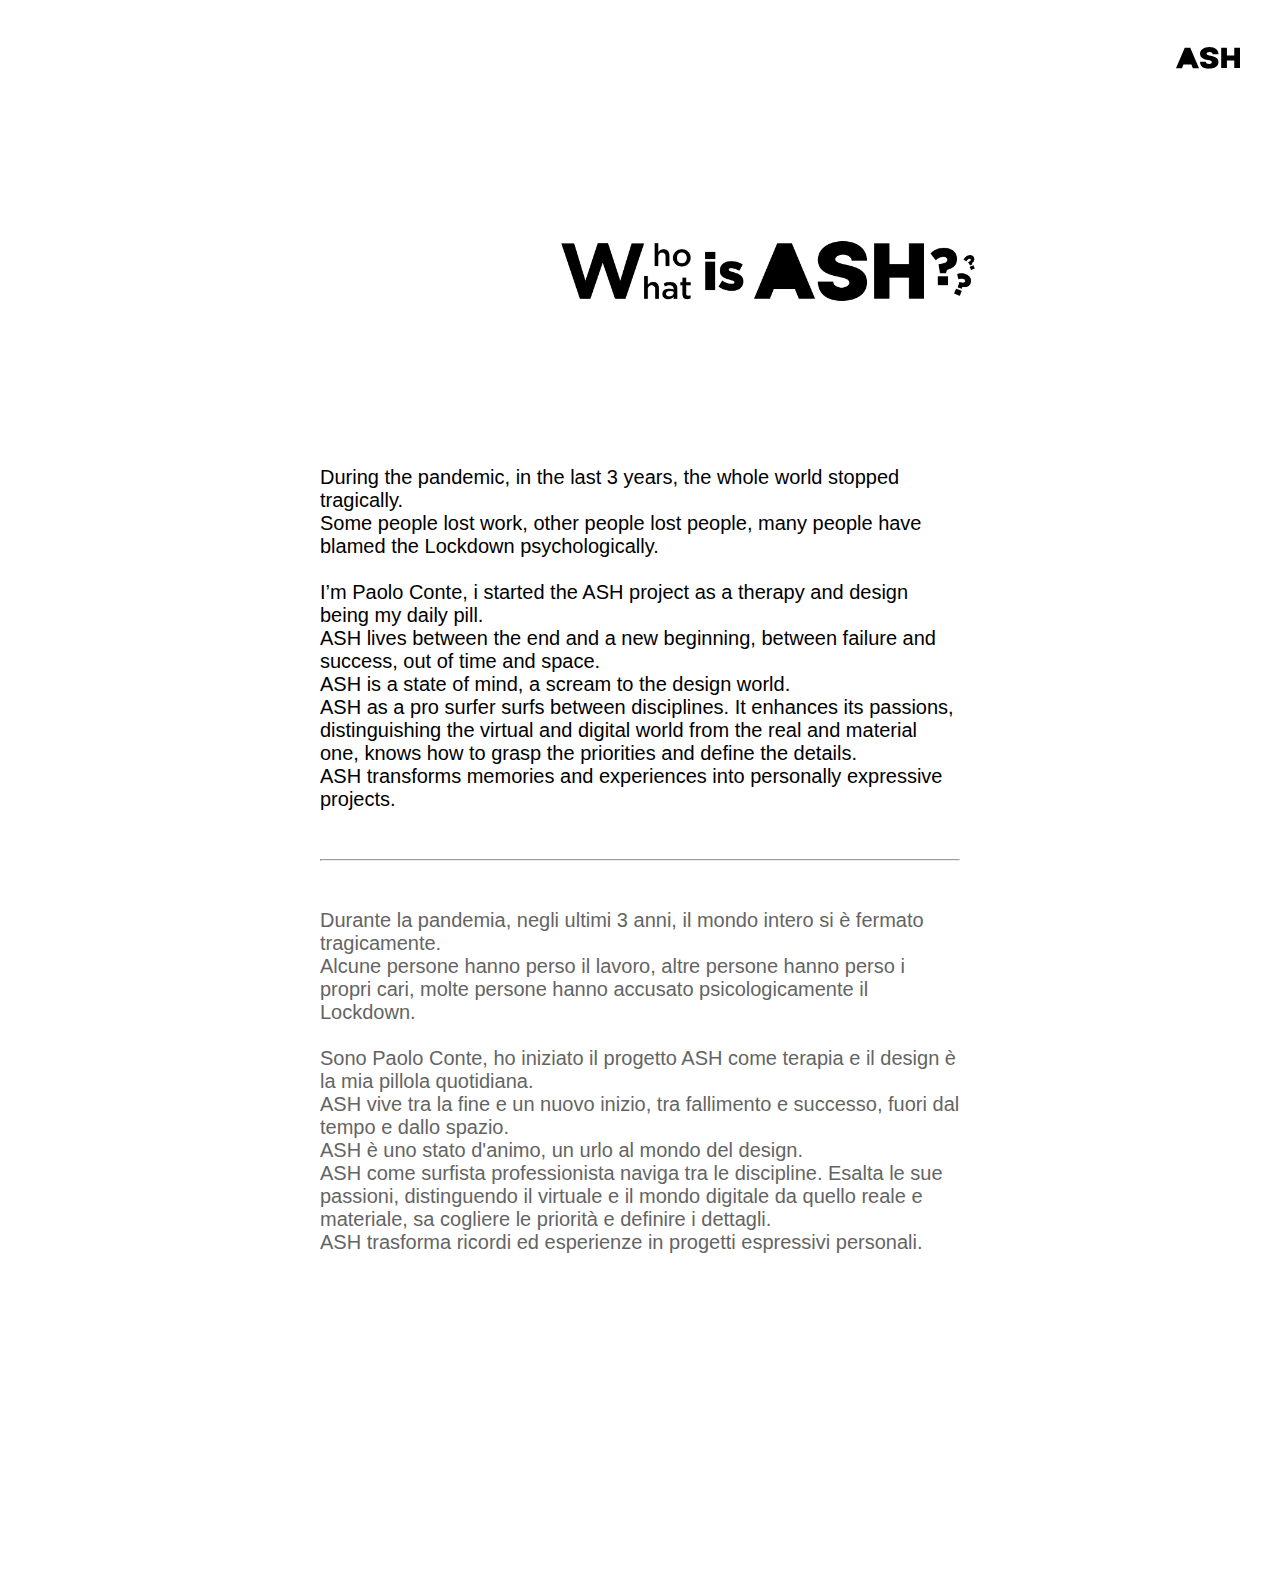
==== about.html @ 43ed9ed4 "Add file" ====
<!DOCTYPE html>
<html lang="en">
<head>
    <meta charset="UTF-8">
    <meta http-equiv="X-UA-Compatible" content="IE=edge">
    <meta name="viewport" content="width=device-width, initial-scale=1.0">
    <title>About ASH</title>
    <link rel="stylesheet" href="css/style.css">
    <script src="script/app.js"></script>
</head>
<body>
    <navbar class="navbar navbar-default navbar-fixed-top"><img src="img/ASH.svg" alt="ashlogo" style="width: 5%; cursor: pointer" onclick="redirectHome()"></navbar>
    <div class="centering">
        <img src="img/WhoWhat.png" alt="who" style="width: 65%; padding: 15rem; padding-bottom: 10rem;">
        <div style="font-size: 20px; text-align: left">
            During the pandemic, in the last 3 years, the whole world stopped tragically.<br>
            Some people lost work, other people lost people, many people have blamed the Lockdown psychologically.<br><br>
            I’m Paolo Conte, i started the ASH project as a therapy and design being my daily pill.<br>
            ASH lives between the end and a new beginning, between failure and success, out of time and space.<br>
            ASH is a state of mind, a scream to the design world.<br>
            ASH as a pro surfer surfs between disciplines. It enhances its passions, distinguishing the virtual and digital
            world from the real and material one, knows how to grasp the priorities and define the details.<br>
            ASH transforms memories and experiences into personally expressive projects.
        </div>
        <hr>
        <div style="font-size: 20px; text-align: left; color: rgb(100, 100, 100);">
            Durante la pandemia, negli ultimi 3 anni, il mondo intero si è fermato tragicamente.<br>
            Alcune persone hanno perso il lavoro, altre persone hanno perso i propri cari, molte persone hanno accusato psicologicamente il Lockdown.<br><br>
            Sono Paolo Conte, ho iniziato il progetto ASH come terapia e il design è la mia pillola quotidiana.<br>
            ASH vive tra la fine e un nuovo inizio, tra fallimento e successo, fuori dal tempo e dallo spazio.<br>
            ASH è uno stato d'animo, un urlo al mondo del design.<br>
            ASH come surfista professionista naviga tra le discipline. Esalta le sue passioni, distinguendo il virtuale e il mondo digitale
            da quello reale e materiale, sa cogliere le priorità e definire i dettagli.<br>
            ASH trasforma ricordi ed esperienze in progetti espressivi personali.
        </div>
    </div>
</body>
<footer style="padding: 10rem;">
    &#160;
</footer>
</html>
---- css/style.css ----
* {
  font-family: Arial, Helvetica, sans-serif;
  color: black;
  margin: 0;
}

a {
  color: rgb(140, 140, 140);
  text-decoration: none;
}

hr {
  margin-top: 3rem;
  margin-bottom: 3rem;
}

navbar {
  z-index: 100;
  font-size: 2rem;
  color: rgb(140, 140, 140);
  font-weight: bold;
  width: 100%;
  text-align: end;
  justify-content: end;
  float: right;
  margin-top: 2.5rem;
  position: fixed;
  right: 2.5rem;
}

.firstPage {
  background-image: url('../img/nethbadge.png');
  background-repeat: no-repeat;
  background-attachment: fixed;
  background-size: cover;
  color: #FFFFFF;
}

.centering {
  margin: auto;
  width: 50%;
  text-align: center;
}

li {
  padding: 20px;
}

.ashlogo {
  width: 25%;
  margin-top: 15rem;
}

/*--------------css per carosello------------------*/

.pic-ctn {
  width: 100vw;
  height: 200px;
}

@keyframes display {
  0% {
    transform: translateX(200px);
    opacity: 0;
  }

  10% {
    transform: translateX(0);
    opacity: 1;
  }

  20% {
    transform: translateX(0);
    opacity: 1;
  }

  30% {
    transform: translateX(-200px);
    opacity: 0;
  }

  100% {
    transform: translateX(-200px);
    opacity: 0;
  }
}

.pic-ctn {
  position: relative;
  width: 100%;
  height: 300px;
  margin-bottom: 15vh;
}

.pic-ctn>img {
  position: absolute;
  top: 0;
  left: calc(50% - 100px);
  opacity: 0;
  animation: display 10s infinite;
}

img:nth-child(2) {
  animation-delay: 2s;
}

img:nth-child(3) {
  animation-delay: 4s;
}

img:nth-child(4) {
  animation-delay: 6s;
}

img:nth-child(5) {
  animation-delay: 8s;
}

.titlesProjects {
  display: flex;
}

.imgProjects {
  display: flex;
}

.navImage {
  width: 5%;
  cursor: pointer
}

@media screen and (max-width: 600px) {

  .firstPage {
    background-image: url('../img/FACCIA_HOMEPAGE_MOBILE.png');
    background-repeat: no-repeat;
    background-attachment: fixed;
    background-size: cover;
    color: #FFFFFF;
  }

  .ashlogo {
    width: 50% !important;
    margin-top: 15rem;
  }

  .titlesProjects {
    display: none;
  }

  .imgProjects {
    display: block;
  }

  .navImage {
    width: 15%;
    cursor: pointer
  }

  .titleImage {
    width: 100%;
    margin-top: 5rem;
  }

  .productImage {
    display: block;
    width: 50%;
    margin-left: auto;
    margin-right: auto;
  }

  .esplosoImage {
    display: block;
    width: 85%;
    margin-left: auto;
    margin-right: auto;
  }

  .liststyle {
    text-align: end;
  }

  .esplosobox {
    display: block;
  }
}
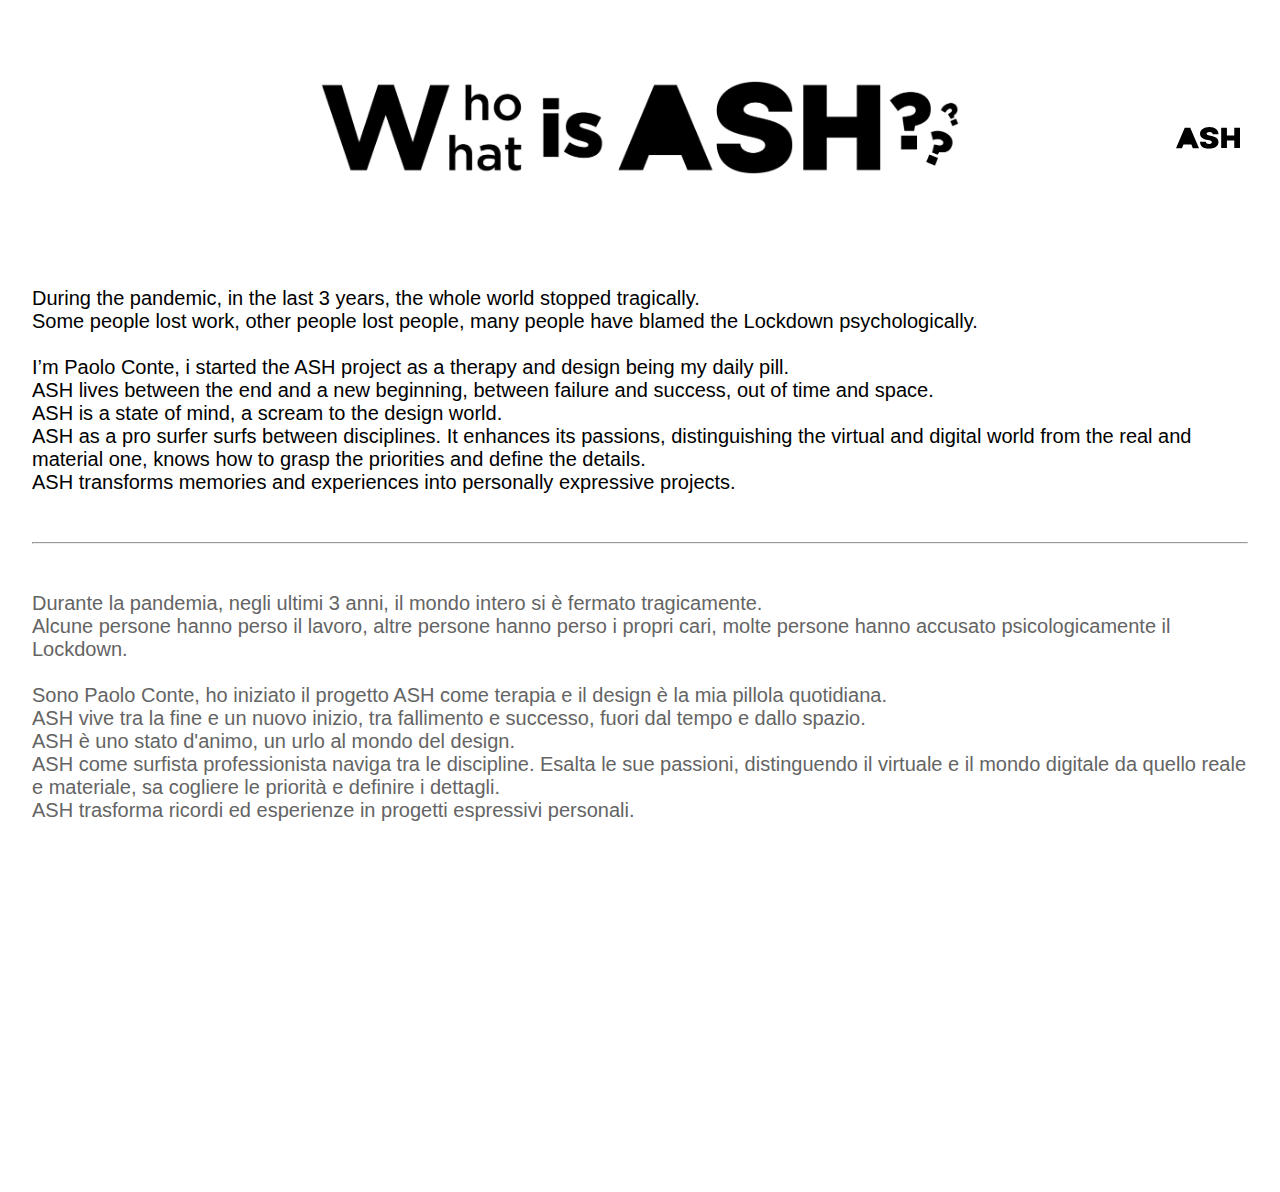
==== commit 5913ea98: "changes" ====
--- a/about.html
+++ b/about.html
@@ -1,41 +1,48 @@
-<!DOCTYPE html>
-<html lang="en">
-<head>
-    <meta charset="UTF-8">
-    <meta http-equiv="X-UA-Compatible" content="IE=edge">
-    <meta name="viewport" content="width=device-width, initial-scale=1.0">
-    <title>About ASH</title>
-    <link rel="stylesheet" href="css/style.css">
-    <script src="script/app.js"></script>
-</head>
-<body>
-    <navbar class="navbar navbar-default navbar-fixed-top"><img src="img/ASH.svg" alt="ashlogo" style="width: 5%; cursor: pointer" onclick="redirectHome()"></navbar>
-    <div class="centering">
-        <img src="img/WhoWhat.png" alt="who" style="width: 65%; padding: 15rem; padding-bottom: 10rem;">
-        <div style="font-size: 20px; text-align: left">
-            During the pandemic, in the last 3 years, the whole world stopped tragically.<br>
-            Some people lost work, other people lost people, many people have blamed the Lockdown psychologically.<br><br>
-            I’m Paolo Conte, i started the ASH project as a therapy and design being my daily pill.<br>
-            ASH lives between the end and a new beginning, between failure and success, out of time and space.<br>
-            ASH is a state of mind, a scream to the design world.<br>
-            ASH as a pro surfer surfs between disciplines. It enhances its passions, distinguishing the virtual and digital
-            world from the real and material one, knows how to grasp the priorities and define the details.<br>
-            ASH transforms memories and experiences into personally expressive projects.
-        </div>
-        <hr>
-        <div style="font-size: 20px; text-align: left; color: rgb(100, 100, 100);">
-            Durante la pandemia, negli ultimi 3 anni, il mondo intero si è fermato tragicamente.<br>
-            Alcune persone hanno perso il lavoro, altre persone hanno perso i propri cari, molte persone hanno accusato psicologicamente il Lockdown.<br><br>
-            Sono Paolo Conte, ho iniziato il progetto ASH come terapia e il design è la mia pillola quotidiana.<br>
-            ASH vive tra la fine e un nuovo inizio, tra fallimento e successo, fuori dal tempo e dallo spazio.<br>
-            ASH è uno stato d'animo, un urlo al mondo del design.<br>
-            ASH come surfista professionista naviga tra le discipline. Esalta le sue passioni, distinguendo il virtuale e il mondo digitale
-            da quello reale e materiale, sa cogliere le priorità e definire i dettagli.<br>
-            ASH trasforma ricordi ed esperienze in progetti espressivi personali.
-        </div>
-    </div>
-</body>
-<footer style="padding: 10rem;">
-    &#160;
-</footer>
+<!DOCTYPE html>
+<html lang="en">
+<head>
+    <meta charset="UTF-8">
+    <meta http-equiv="X-UA-Compatible" content="IE=edge">
+    <meta name="viewport" content="width=device-width, initial-scale=1.0">
+    <title>About ASH</title>
+    <link rel="stylesheet" href="css/style.css">
+    <link rel="stylesheet" href="css/newstyle.css">
+    <script src="script/app.js"></script>
+</head>
+<body style="background-color: white;">
+    <navbar class="navbar" style="filter: invert(1); mix-blend-mode: difference"
+      ><img
+        src="img/ASH.svg"
+        alt="ashlogo"
+        class="navImage"
+        onclick="redirectHome()"
+    /></navbar>
+    <img src="img/WhoWhat.png" alt="who" class="titleImage" style="margin-bottom: 5rem;">
+    <div style="padding: 2rem;">
+        <div style="font-size: 20px; text-align: left">
+            During the pandemic, in the last 3 years, the whole world stopped tragically.<br>
+            Some people lost work, other people lost people, many people have blamed the Lockdown psychologically.<br><br>
+            I’m Paolo Conte, i started the ASH project as a therapy and design being my daily pill.<br>
+            ASH lives between the end and a new beginning, between failure and success, out of time and space.<br>
+            ASH is a state of mind, a scream to the design world.<br>
+            ASH as a pro surfer surfs between disciplines. It enhances its passions, distinguishing the virtual and digital
+            world from the real and material one, knows how to grasp the priorities and define the details.<br>
+            ASH transforms memories and experiences into personally expressive projects.
+        </div>
+        <hr>
+        <div style="font-size: 20px; text-align: left; color: rgb(100, 100, 100);">
+            Durante la pandemia, negli ultimi 3 anni, il mondo intero si è fermato tragicamente.<br>
+            Alcune persone hanno perso il lavoro, altre persone hanno perso i propri cari, molte persone hanno accusato psicologicamente il Lockdown.<br><br>
+            Sono Paolo Conte, ho iniziato il progetto ASH come terapia e il design è la mia pillola quotidiana.<br>
+            ASH vive tra la fine e un nuovo inizio, tra fallimento e successo, fuori dal tempo e dallo spazio.<br>
+            ASH è uno stato d'animo, un urlo al mondo del design.<br>
+            ASH come surfista professionista naviga tra le discipline. Esalta le sue passioni, distinguendo il virtuale e il mondo digitale
+            da quello reale e materiale, sa cogliere le priorità e definire i dettagli.<br>
+            ASH trasforma ricordi ed esperienze in progetti espressivi personali.
+        </div>
+    </div>
+</body>
+<footer style="padding: 10rem;">
+    &#160;
+</footer>
 </html>--- a/css/style.css
+++ b/css/style.css
@@ -5,8 +5,12 @@
 }
 
 a {
-  color: rgb(140, 140, 140);
+  color: black;
   text-decoration: none;
+}
+
+a:hover {
+  color: #ec6333;
 }
 
 hr {
@@ -139,6 +143,15 @@
     color: #FFFFFF;
   }
 
+  .navbar-index {
+    background-color: white;
+    width: 100%;
+    right: 0;
+    margin-top: 0;
+    padding: 1rem;
+    border-bottom: 2px solid black;
+  }
+
   .ashlogo {
     width: 50% !important;
     margin-top: 15rem;
--- a/css/newstyle.css
+++ b/css/newstyle.css
@@ -0,0 +1,185 @@
+.firstPage {
+    background-image: url('../img/FACCIA_HOMEPAGE_MOBILE.png');
+    background-repeat: no-repeat;
+    background-attachment: fixed;
+    background-size: cover;
+    color: #FFFFFF;
+}
+
+.titlesProjects {
+    display: none;
+}
+
+.imgProjects {
+    display: block;
+}
+
+.navImage {
+    width: 5%;
+    cursor: pointer
+}
+
+.titleImage {
+    display: block;
+    width: 50%;
+    margin-top: 5rem;
+    margin-left: auto;
+    margin-right: auto;
+}
+
+.productImage {
+    display: block;
+    width: 25%;
+    margin-left: auto;
+    margin-right: auto;
+    margin-bottom: 5rem;
+}
+
+.productImageBIG {
+    display: block;
+    width: 35%;
+    margin-left: auto;
+    margin-right: auto;
+    margin-bottom: 5rem;
+}
+
+.productImageMask {
+    display: block;
+    width: 35%;
+    margin-left: auto;
+    margin-right: auto;
+}
+
+.esplosoImage {
+    display: block;
+    width: 35%;
+    margin-left: auto;
+    margin-right: auto;
+    padding: 3rem;
+}
+
+.liststyle {
+    text-align: start;
+    padding: 3rem;
+}
+
+.esplosobox {
+    display: flex;
+}
+
+.titleImageAna {
+    display: block;
+    width: 50%;
+    margin-top: 5rem;
+    margin-left: auto;
+    margin-right: auto;
+}
+
+.titleImageMask {
+    display: block;
+    width: 30%;
+    margin-top: 5rem;
+    margin-left: auto;
+    margin-right: auto;
+}
+
+.titleImageBIG {
+    display: block;
+    width: 25%;
+    margin-top: 5rem;
+    margin-left: auto;
+    margin-right: auto;
+}
+
+.videoBox {
+    display: flex;
+    background-color: black;
+}
+
+@media screen and (max-width: 600px) {
+
+    .firstPage {
+        background-image: url('../img/FACCIA_HOMEPAGE_MOBILE.png');
+        background-repeat: no-repeat;
+        background-attachment: fixed;
+        background-size: cover;
+        color: #FFFFFF;
+    }
+
+    .ashlogo {
+        width: 50% !important;
+        margin-top: 15rem;
+    }
+
+    .titlesProjects {
+        display: none;
+    }
+
+    .imgProjects {
+        display: block;
+    }
+
+    .navImage {
+        width: 15%;
+        cursor: pointer
+    }
+
+    .titleImage {
+        width: 75%;
+        margin-top: 5rem;
+    }
+
+    .titleImageMask {
+        width: 65%;
+        margin: 5rem;
+        margin-bottom: 4rem;
+    }
+
+    .titleImageAna {
+        width: 70%;
+        margin-top: 5rem;
+    }
+
+    .productImage {
+        display: block;
+        width: 50%;
+        margin-left: auto;
+        margin-right: auto;
+    }
+
+    .productImageBIG {
+        width: 70%;
+    }
+
+    .productImageMask {
+        width: 50%;
+        margin-top: 0;
+        margin-bottom: 3rem;
+    }
+
+    .esplosoImage {
+        display: block;
+        width: 85%;
+        margin-left: auto;
+        margin-right: auto;
+    }
+
+    .liststyle {
+        text-align: end;
+        padding-top: 0;
+    }
+
+    .esplosobox {
+        display: block;
+    }
+
+    .titleImageBIG {
+        width: 65%;
+        margin: 5rem;
+        margin-bottom: 1rem;
+    }
+
+    .videoBox {
+        display: block
+    }
+}